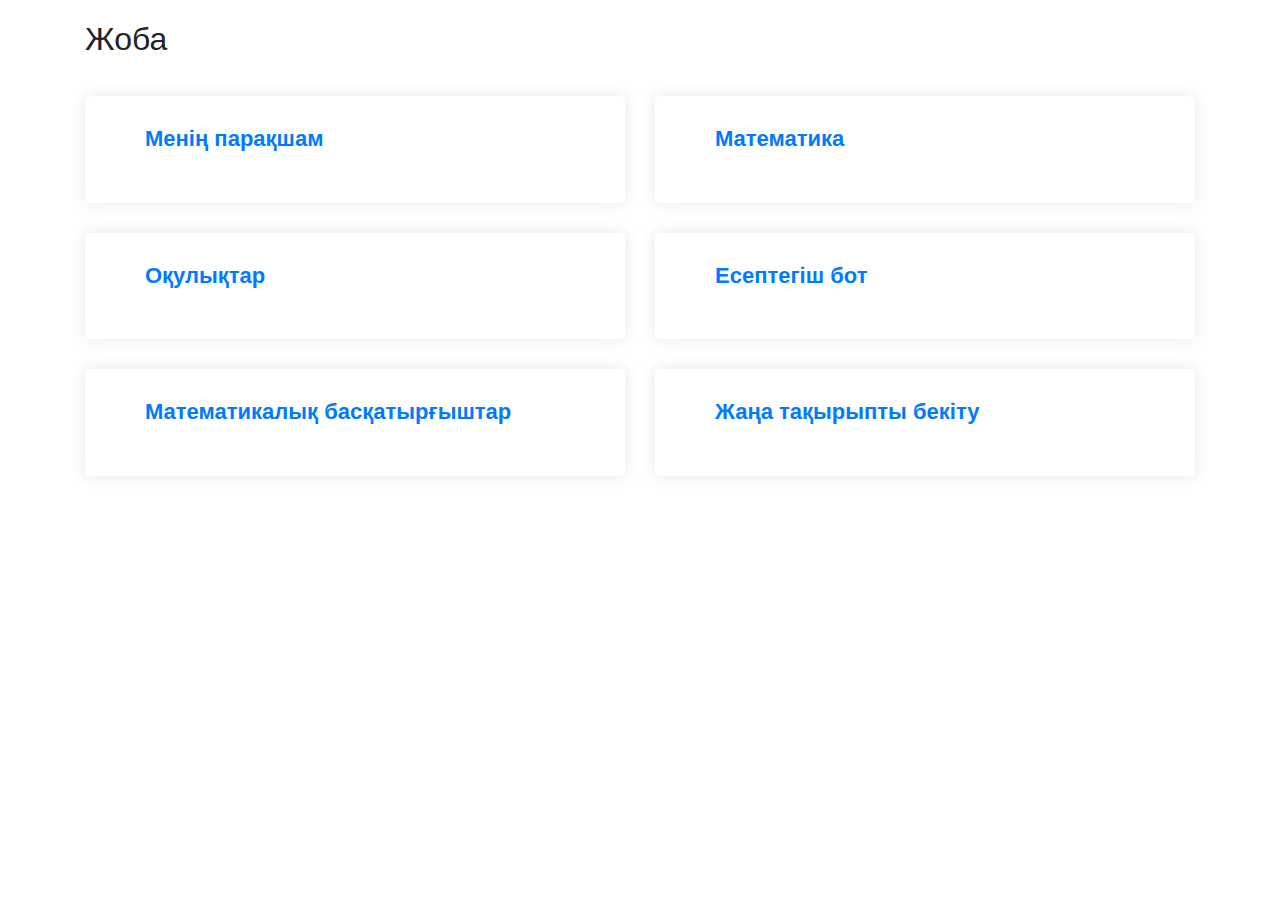
==== index.html @ 5ba7f9e9 "1st" ====
<!DOCTYPE html>
<html>
<head>
  <meta charset="utf-8">
  <meta name="viewport" content="width=device-width, initial-scale=1">
  <link rel="stylesheet" href="https://cdn.jsdelivr.net/npm/bootstrap@4.4.1/dist/css/bootstrap.min.css" integrity="sha384-Vkoo8x4CGsO3+Hhxv8T/Q5PaXtkKtu6ug5TOeNV6gBiFeWPGFN9MuhOf23Q9Ifjh" crossorigin="anonymous">
  <link rel="stylesheet" href="https://cdnjs.cloudflare.com/ajax/libs/font-awesome/6.5.1/css/all.min.css" integrity="sha512-DTOQO9RWCH3ppGqcWaEA1BIZOC6xxalwEsw9c2QQeAIftl+Vegovlnee1c9QX4TctnWMn13TZye+giMm8e2LwA==" crossorigin="anonymous" referrerpolicy="no-referrer" />
  <link rel="stylesheet" type="text/css" href="style.css">
  <title></title>
</head>
<body>
  <section class="services" id="services">
    <div class="container">
      <h2>Жоба</h2>
      <div class="row">
        <div class="col-lg-6">
          <div class="service-item">
            <a href="login/index.html">
              <i class="fa fa-user" aria-hidden="true"></i>
              <h4>Менің парақшам</h4>
              <p></p>
            </a>
          </div>
        </div>
        <div class="col-lg-6">
          <div class="service-item">
            <a href="https://logiclike.com/">
              <i class="fa fa-superscript" aria-hidden="true"></i>
              <h4>Математика</h4>
              <p></p>
            </a>
          </div>
        </div>
        <div class="col-lg-6">
          <div class="service-item">
            <a href="https://okulyk.kz/category/matematika/">
              <i class="fa fa-book" aria-hidden="true"></i>
              <h4>Оқулықтар</h4>
              <p></p>
            </a>
          </div>
        </div>
        <div class="col-lg-6">
          <div class="service-item">
            <a href="https://t.me/esepteu_bot">
              <i class="fa fa-android" aria-hidden="true"></i>
              <h4>Есептегіш бот</h4>
              <p></p>
            </a>
          </div>
        </div>
        <div class="col-lg-6">
          <div class="service-item">
            <a href="https://wordwall.net/ru-kz/community/%D0%BC%D0%B0%D1%82%D0%B5%D0%BC%D0%B0%D1%82%D0%B8%D0%BA%D0%B0%D0%BB%D1%8B%D2%9B-%D0%BE%D0%B9%D1%8B%D0%BD">
              <i class="fa fa-file-text" aria-hidden="true"></i>
              <h4>Математикалық басқатырғыштар</h4>
              <p></p>
            </a>
          </div>
        </div>
        <div class="col-lg-6">
          <div class="service-item">
            <a href="https://www.emaze.com/@ALLOZWCCW/-">
              <i class="fa fa-check-square" aria-hidden="true"></i>
              <h4>Жаңа тақырыпты бекіту</h4>
              <p></p>
            </a>
          </div>
        </div>
      </div>
    </div>
  </section>
</body>
</html>
---- style.css ----
section.services {
  margin-top: 20px;
}

.services .service-item {
  border-radius: 5px;
  padding: 30px;
  box-shadow: 0px 0px 15px rgba(0, 0, 0, 0.1);
  margin-top: 30px;
}

.services .service-item:hover i {
  
}

.services .service-item h4 {
  font-size: 22px;
  font-weight: 600;
  margin-bottom: 20px;
}

.services .service-item i {
  transition: all .5s;
  float: left;
  font-size: 64px;
  color: #43ba7f;
  margin-bottom: 30px;
  margin-right: 30px;
}
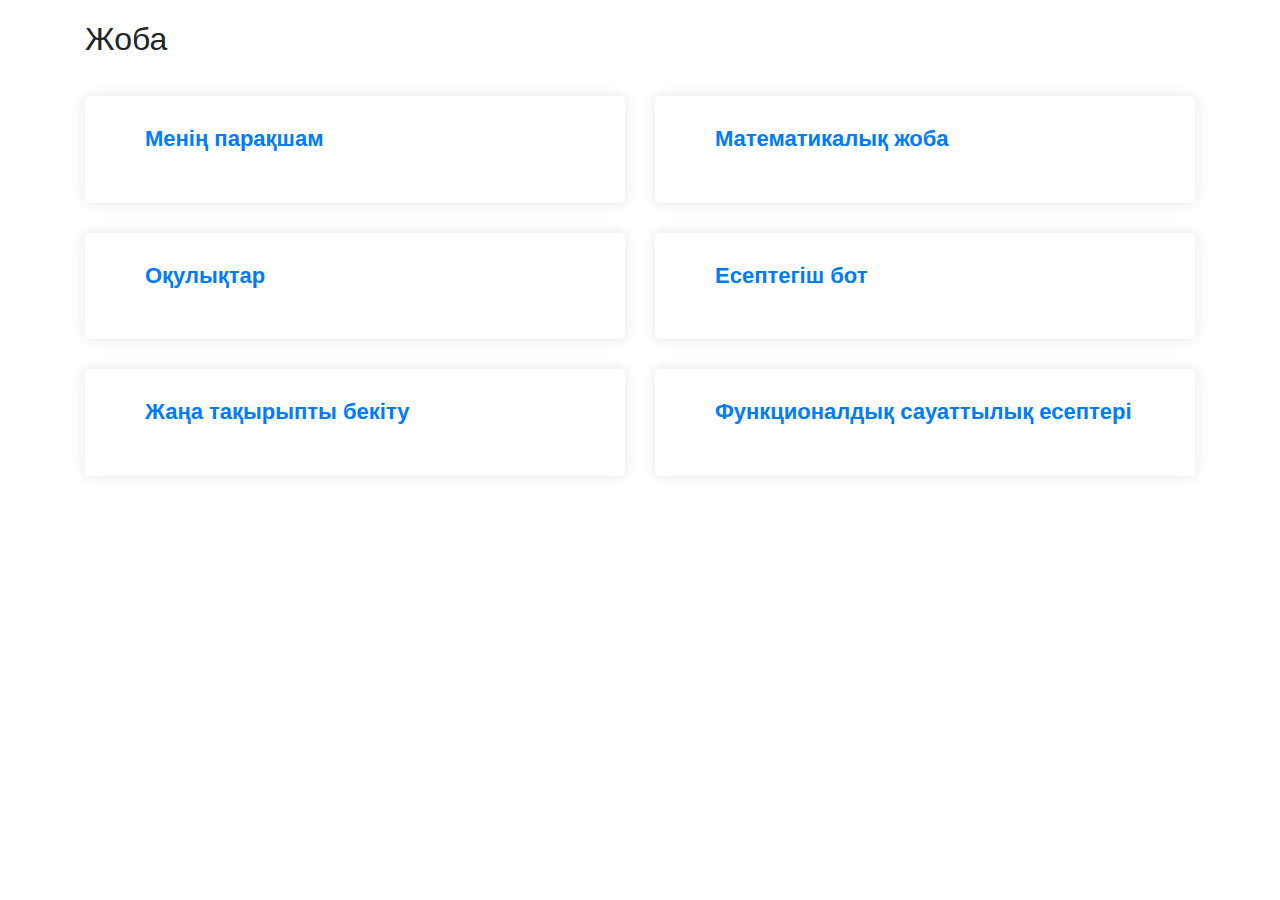
==== commit 442d6569: "3rd" ====
--- a/index.html
+++ b/index.html
@@ -24,9 +24,9 @@
         </div>
         <div class="col-lg-6">
           <div class="service-item">
-            <a href="https://logiclike.com/">
+            <a href="math-zhoba/index.html">
               <i class="fa fa-superscript" aria-hidden="true"></i>
-              <h4>Математика</h4>
+              <h4>Математикалық жоба</h4>
               <p></p>
             </a>
           </div>
@@ -43,7 +43,7 @@
         <div class="col-lg-6">
           <div class="service-item">
             <a href="https://t.me/esepteu_bot">
-              <i class="fa fa-android" aria-hidden="true"></i>
+              <i class="fa fa-cog" aria-hidden="true"></i>
               <h4>Есептегіш бот</h4>
               <p></p>
             </a>
@@ -53,7 +53,7 @@
           <div class="service-item">
             <a href="https://wordwall.net/ru-kz/community/%D0%BC%D0%B0%D1%82%D0%B5%D0%BC%D0%B0%D1%82%D0%B8%D0%BA%D0%B0%D0%BB%D1%8B%D2%9B-%D0%BE%D0%B9%D1%8B%D0%BD">
               <i class="fa fa-file-text" aria-hidden="true"></i>
-              <h4>Математикалық басқатырғыштар</h4>
+              <h4>Жаңа тақырыпты бекіту</h4>
               <p></p>
             </a>
           </div>
@@ -62,7 +62,7 @@
           <div class="service-item">
             <a href="https://www.emaze.com/@ALLOZWCCW/-">
               <i class="fa fa-check-square" aria-hidden="true"></i>
-              <h4>Жаңа тақырыпты бекіту</h4>
+              <h4>Функционалдық сауаттылық есептері</h4>
               <p></p>
             </a>
           </div>
